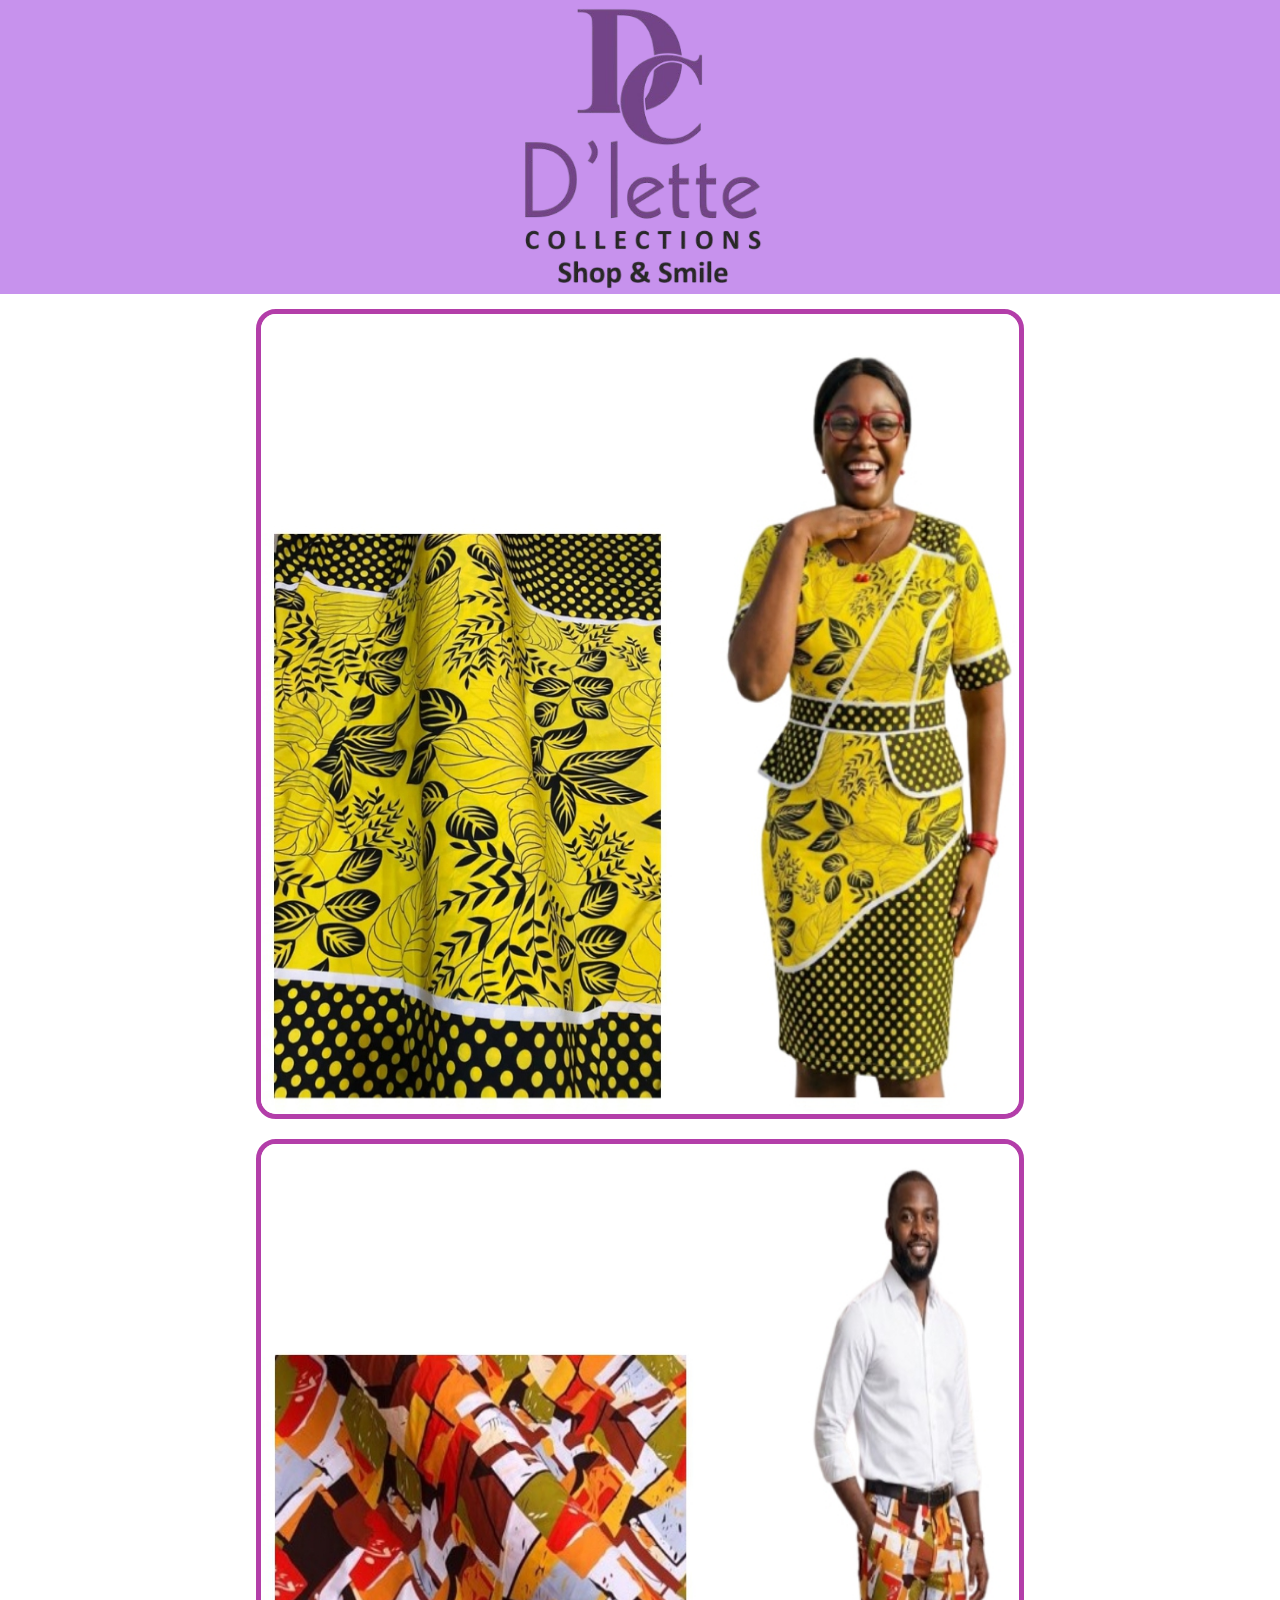
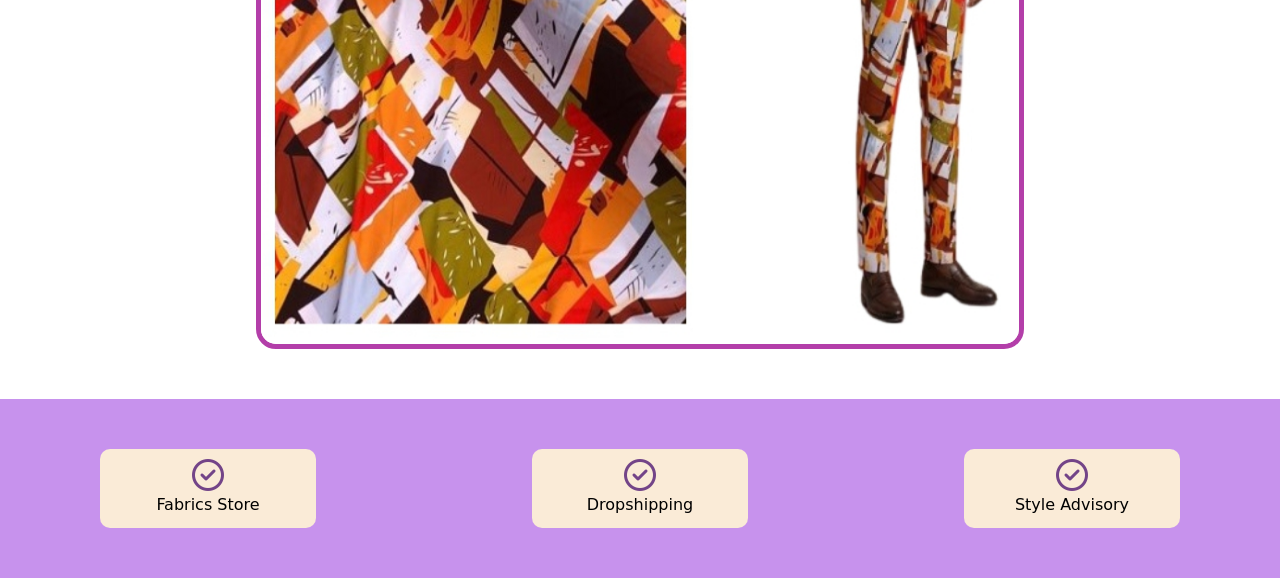
==== index.html @ da6c7910 "commit" ====
<!DOCTYPE html>
<html lang="en">
<head>
    <meta charset="UTF-8">
    <meta name="viewport" content="width=device-width, initial-scale=1.0">
    <title>D'lette Collections</title>
    <link rel="stylesheet" href="./style.css">
    <link rel="icon" href="./Images/dlettelogo.png">
    <link rel="stylesheet" href="https://cdnjs.cloudflare.com/ajax/libs/font-awesome/6.5.1/css/all.min.css">
</head>
<body>
<div class="head"><img class="head-image" src="./Images/dlettelogowhite-removebg.png"></div>
<div class="banner">
 <img src="./Images/fabricand model1.png">
  <img src="./Images/fabricandmodel2.png">
</div>
<main class="services">
<div class="service">
<i class="fa-regular fa-circle-check custom-purple"></i>
 <p>Fabrics Store</p>
 </div>
 <div class="service">
<i class="fa-regular fa-circle-check custom-purple"></i>
 <p>Dropshipping</p>
 </div>
 <div class="service">
<i class="fa-regular fa-circle-check custom-purple"></i>
 <p>Style Advisory</p>
 </div>
</main>
</body>
</html>
---- style.css ----
* {
    margin: 0;
    padding: 0;
    box-sizing: border-box;
    /* Using system fonts for performance and native feel */
    font-family: system-ui, -apple-system, BlinkMacSystemFont, 'Segoe UI', Roboto, Oxygen, Ubuntu, Cantarell, 'Open Sans', 'Helvetica Neue', sans-serif;
}
html {
    scroll-behavior: smooth; /* Smooth scrolling for anchor links */
}

body {
    line-height: 1.7;
    color: var(--text-color-dark);
    overflow-x: hidden; /* Prevent horizontal scroll due to potential overflows */
    -webkit-font-smoothing: antialiased; /* Better font rendering for macOS/iOS */
    -moz-osx-font-smoothing: grayscale; /* Better font rendering for macOS/iOS */
    background-color: #fff;
}

.head {
    background-color: rgb(199, 146, 237);
}
.services {
    background-color:  rgb(199, 146, 237);
    display: flex;
    align-items: center;
    justify-content: space-between;
    padding: 50px 100px;
    margin-top: 50px;

}
.service {
  display: flex;
  flex-direction: column;
  align-items: center;
  justify-content: center;
  background-color: antiquewhite;
  width: 20%;
  border: 10px solid transparent;
  border-radius: 10px;
}

.head-image {
    width: 20vw;
    height: auto;
    display: block;
    margin: 0 auto;
}
.custom-purple {
  color: rgba(115, 68, 136);
  font-size: 2rem;
}


h1 {
font-family: HelveticaNowMTText, HelveticaNowMTTextRegular, "Helvetica Now MT Text", Helvetica, Arial, sans-serif;
font-size: clamp(2em, 4vw, 4em);
font-weight: 400;
color: rgb(179, 62, 169);
text-align: center;
}

span {
    color: rgb(71, 71, 71);
}

.banner {
    display: flex;
    flex-direction: column;
    align-items: center;
    justify-content: space-between;
    flex: 1;
    gap: 20px;
    margin-top: 15px;
}
.banner img {
    height: 90vh;
    width: 60%;
    border: 5px solid rgb(179, 62, 169);
    border-radius: 20px;
}
.banner img:hover {
    transform: translateY(5px);
}
/* For screens up to 480px wide (small mobile phones) */
@media (max-width: 480px) {
 

}
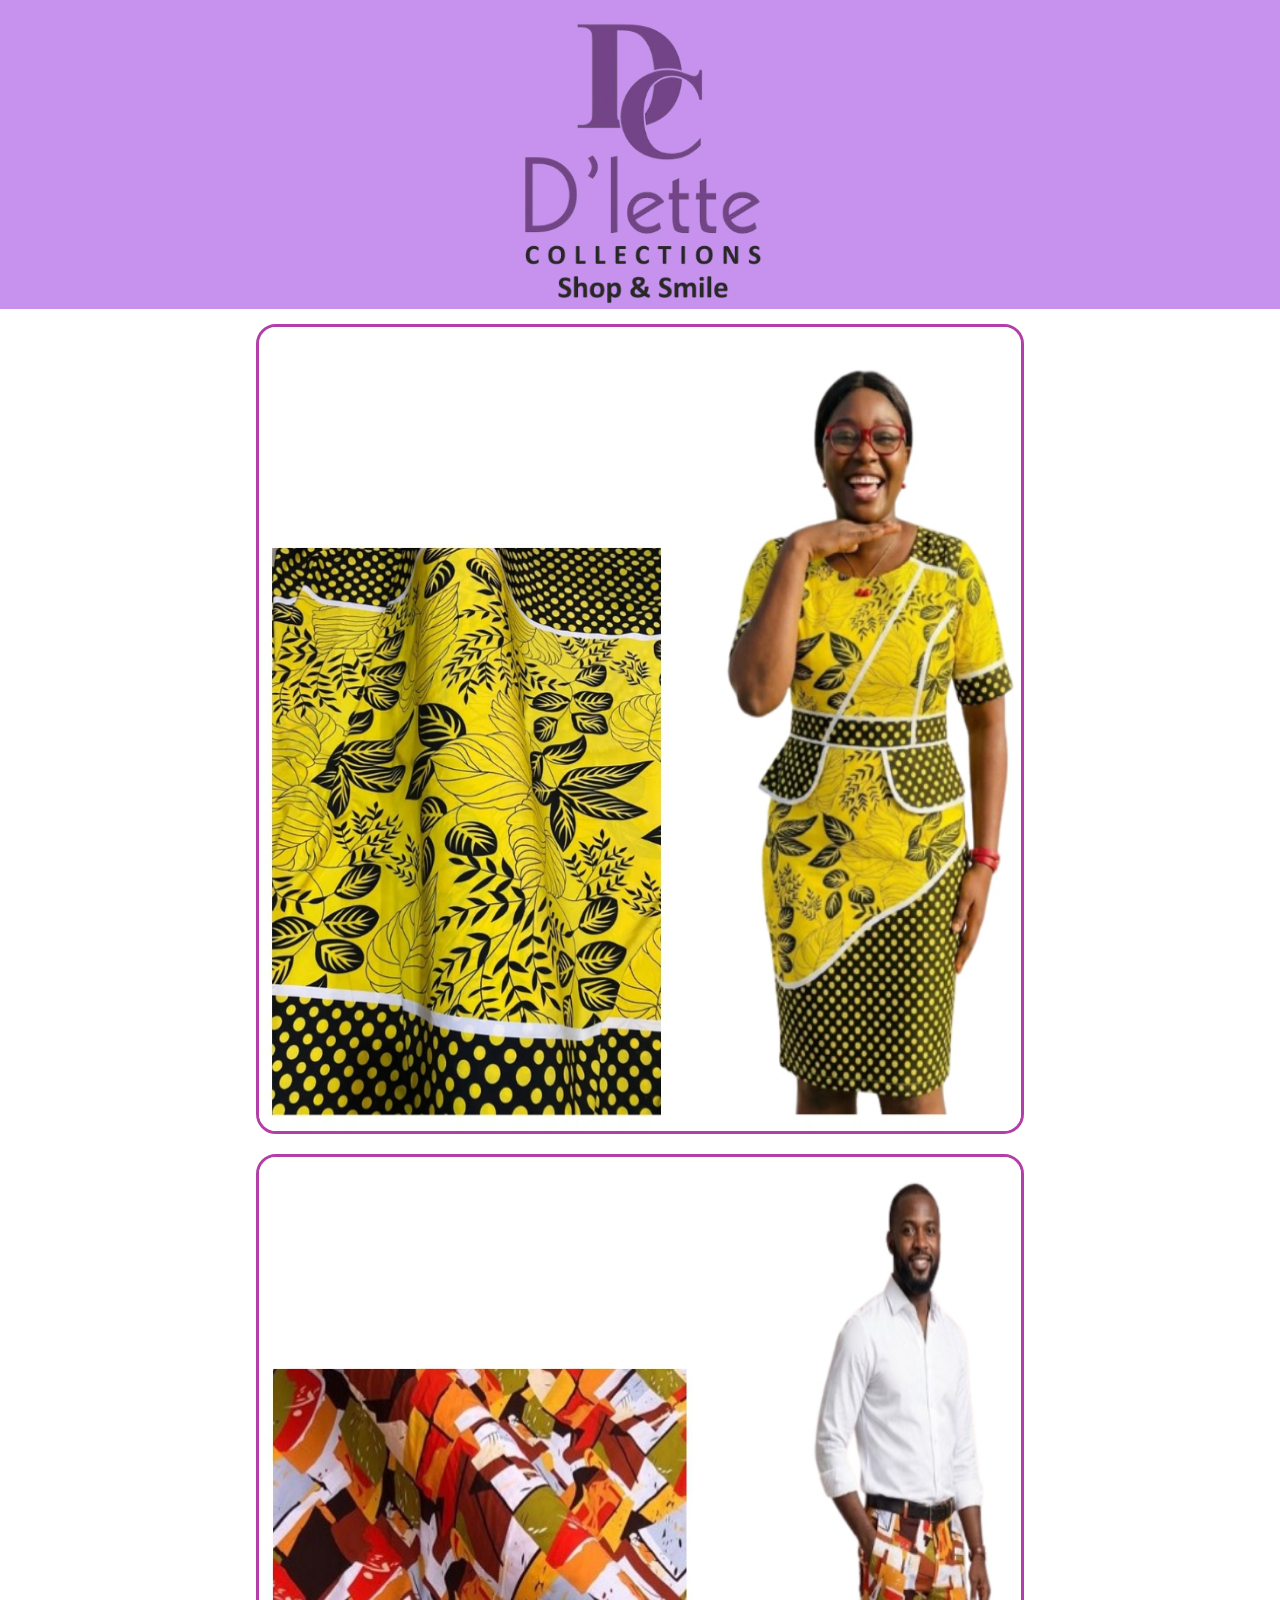
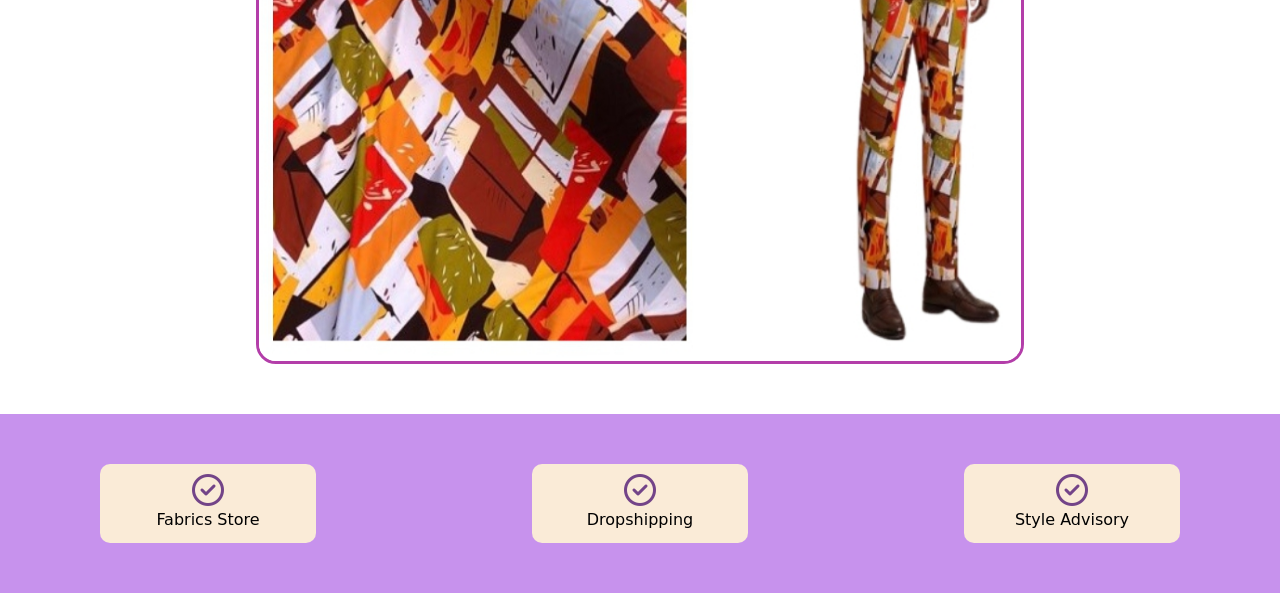
==== commit 300671ca: "comm" ====
--- a/index.html
+++ b/index.html
@@ -11,7 +11,7 @@
 <body>
 <div class="head"><img class="head-image" src="./Images/dlettelogowhite-removebg.png"></div>
 <div class="banner">
- <img src="./Images/fabricand model1.png">
+ <img src="./Images/fabricandmodel1.png">
   <img src="./Images/fabricandmodel2.png">
 </div>
 <main class="services">
--- a/style.css
+++ b/style.css
@@ -20,6 +20,7 @@
 
 .head {
     background-color: rgb(199, 146, 237);
+    padding-top: 15px;
 }
 .services {
     background-color:  rgb(199, 146, 237);
@@ -39,6 +40,9 @@
   width: 20%;
   border: 10px solid transparent;
   border-radius: 10px;
+}
+.service:hover {
+    transform: translateX(5px);
 }
 
 .head-image {
@@ -77,14 +81,27 @@
 .banner img {
     height: 90vh;
     width: 60%;
-    border: 5px solid rgb(179, 62, 169);
+    border: 3px solid  rgb(179, 62, 169);
     border-radius: 20px;
 }
 .banner img:hover {
     transform: translateY(5px);
 }
+/* For screens up to 768px wide */
+@media (max-width: 768px) {
+    .service {
+        width: 25%;
+    }
+}
+
 /* For screens up to 480px wide (small mobile phones) */
 @media (max-width: 480px) {
- 
+ .head-image {
+    width: 25vw;
+ }
+ .banner img {
+    width: 100%;
+    height: auto;
+ }
 
 }
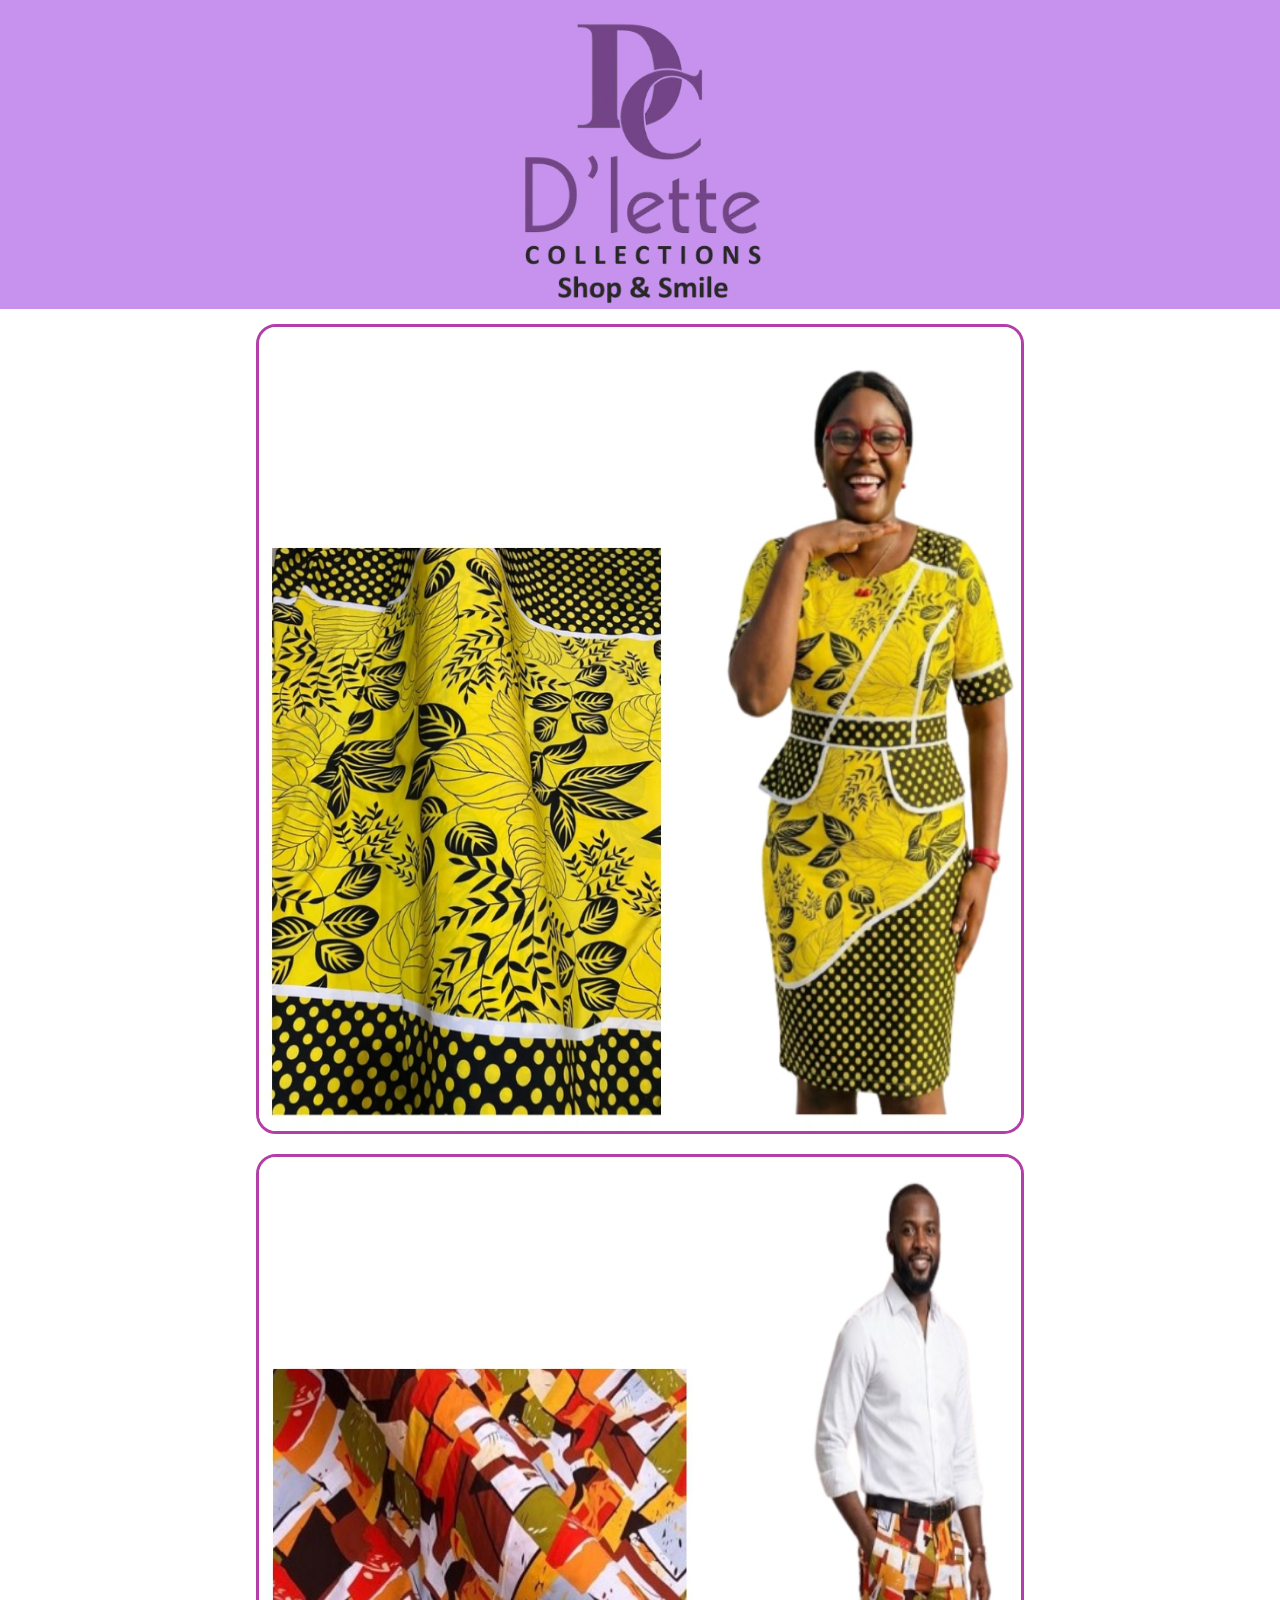
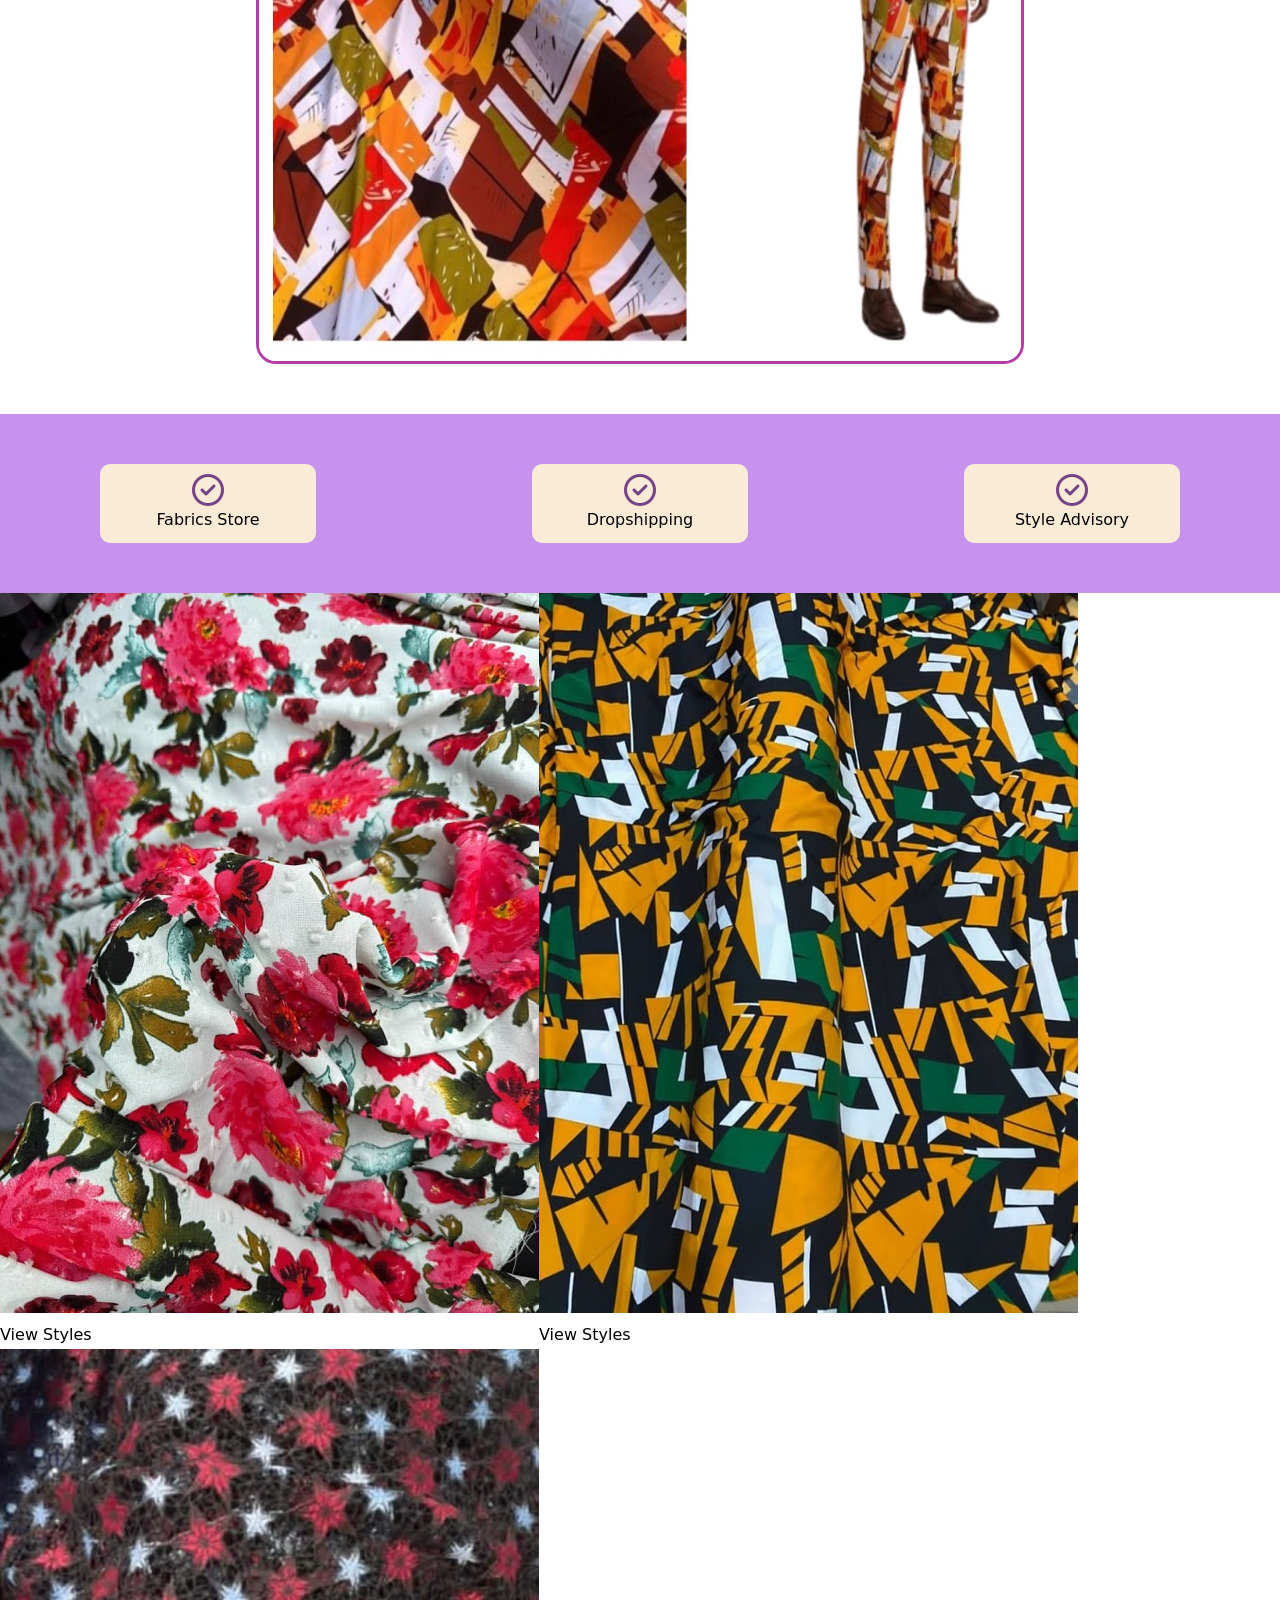
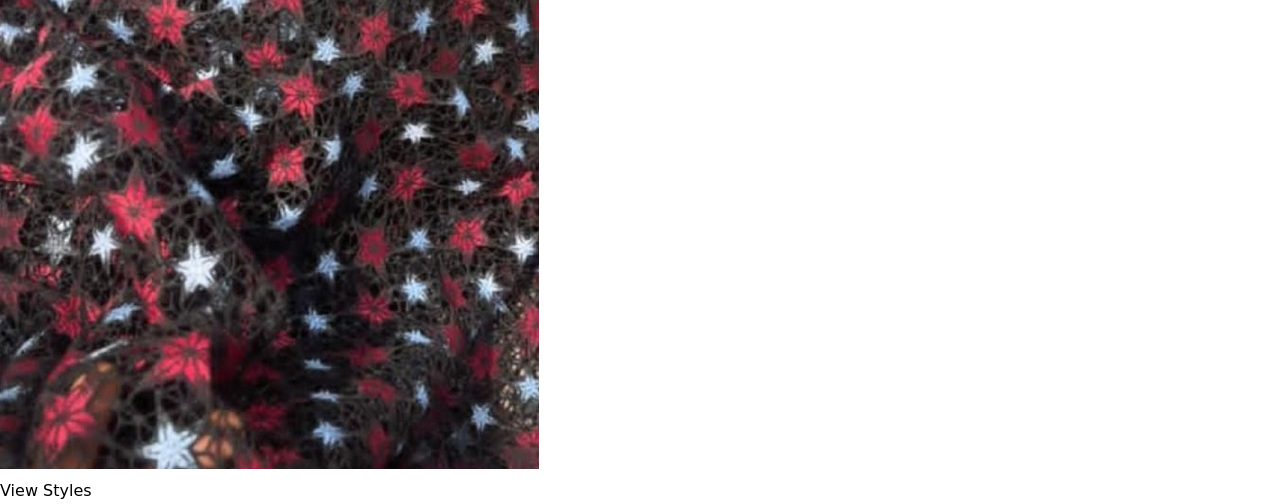
==== commit 17b48bb1: "commit" ====
--- a/index.html
+++ b/index.html
@@ -28,5 +28,19 @@
  <p>Style Advisory</p>
  </div>
 </main>
+<section class="styles">
+    <div class="style">
+        <img src="./Images/fabric1.jpg">
+        <p>View Styles</p>
+    </div>
+    <div class="style">
+        <img src="./Images/fabric3.jpg">
+        <p>View Styles</p>
+    </div>
+    <div class="style">
+        <img src="./Images/fabric5.jpeg">
+        <p>View Styles</p>
+    </div>
+</section>
 </body>
 </html>
--- a/style.css
+++ b/style.css
@@ -87,12 +87,28 @@
 .banner img:hover {
     transform: translateY(5px);
 }
+.styles {
+    display: flex;
+    flex-wrap: wrap;
+}
 /* For screens up to 768px wide */
 @media (max-width: 768px) {
     .service {
         width: 25%;
     }
 }
+/* For screens up to 680px wide */
+@media (max-width: 680px) {
+    .services {
+    padding: 50px 40px;
+
+}
+    .service {
+        width: 30%;
+    }
+}
+
+
 
 /* For screens up to 480px wide (small mobile phones) */
 @media (max-width: 480px) {
@@ -100,8 +116,19 @@
     width: 25vw;
  }
  .banner img {
-    width: 100%;
+    width: 90%;
     height: auto;
  }
+ .services {
+    flex-direction: column;
+    gap: 20px;
+
+}
+    .service {
+        width: 90%;
+    }
+    .service p {
+      font-size: clamp(2em, 3vw, 2.6em);
+    }
 
 }
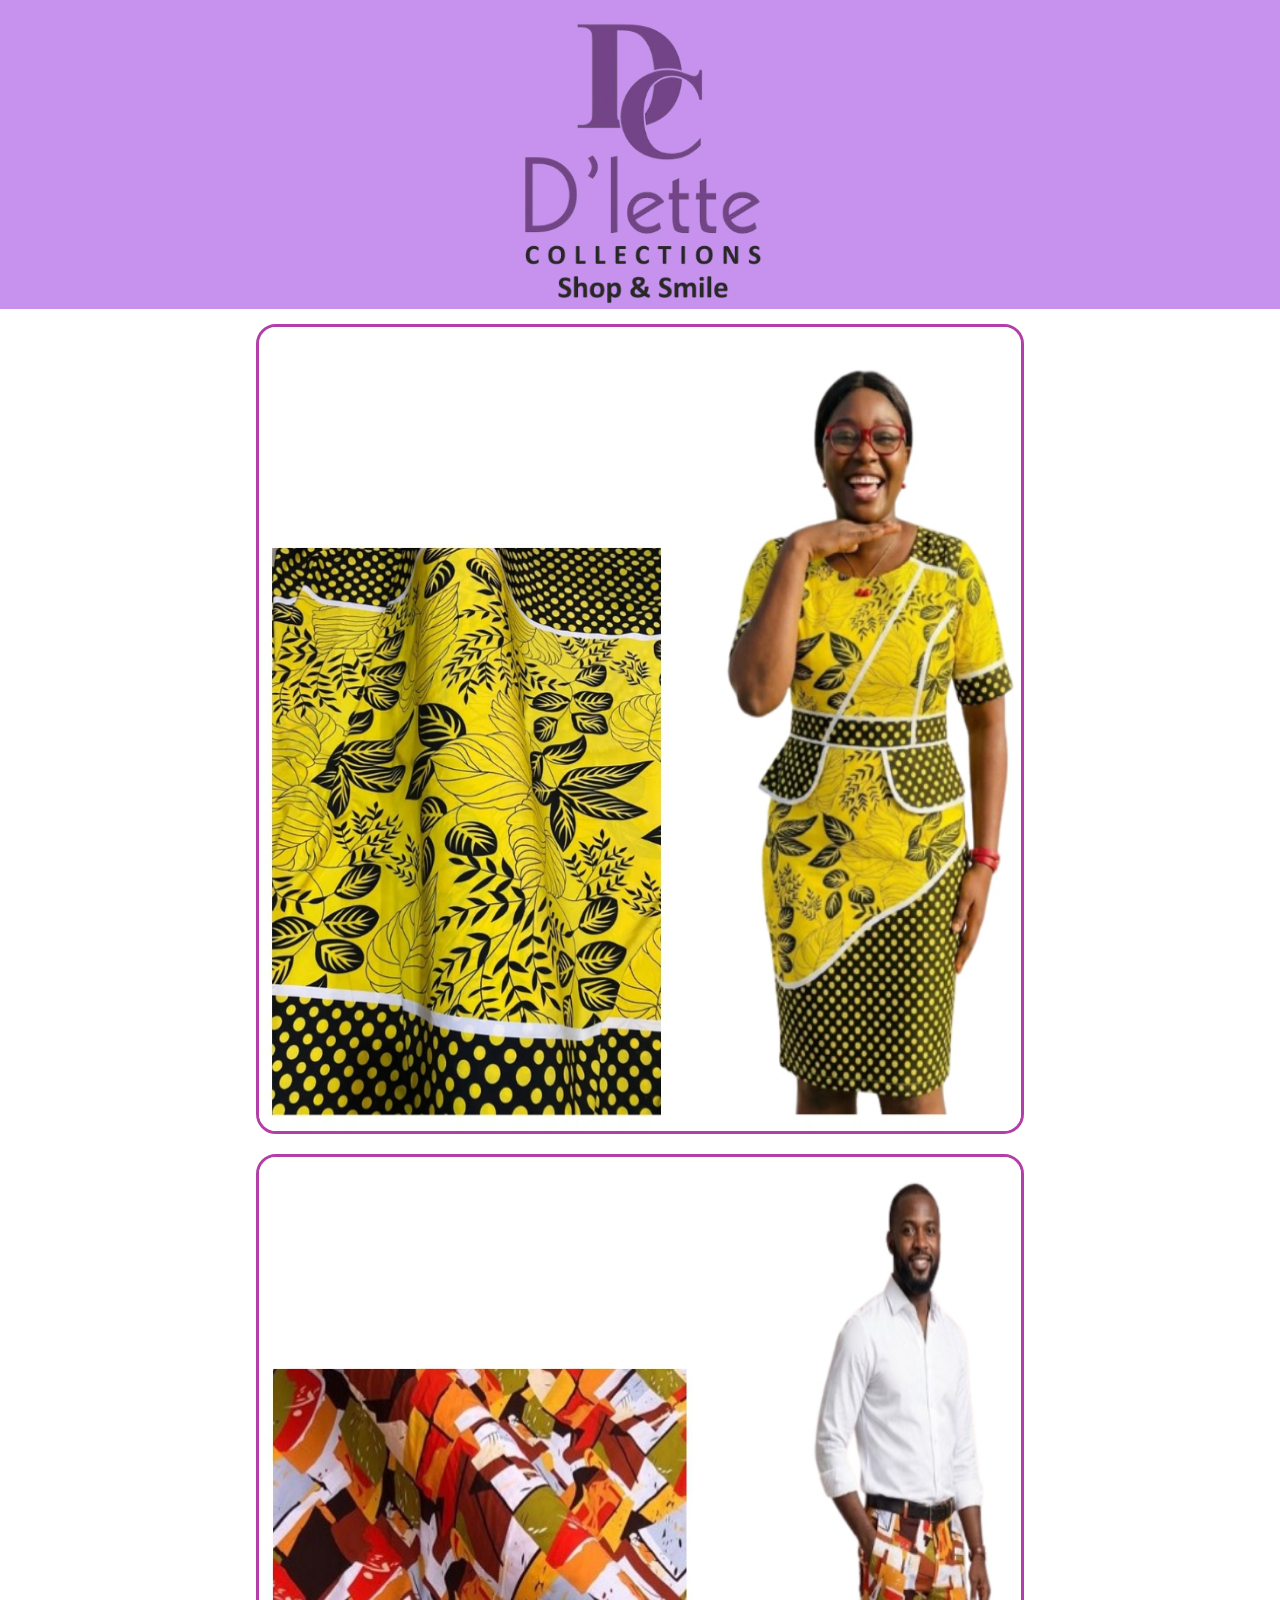
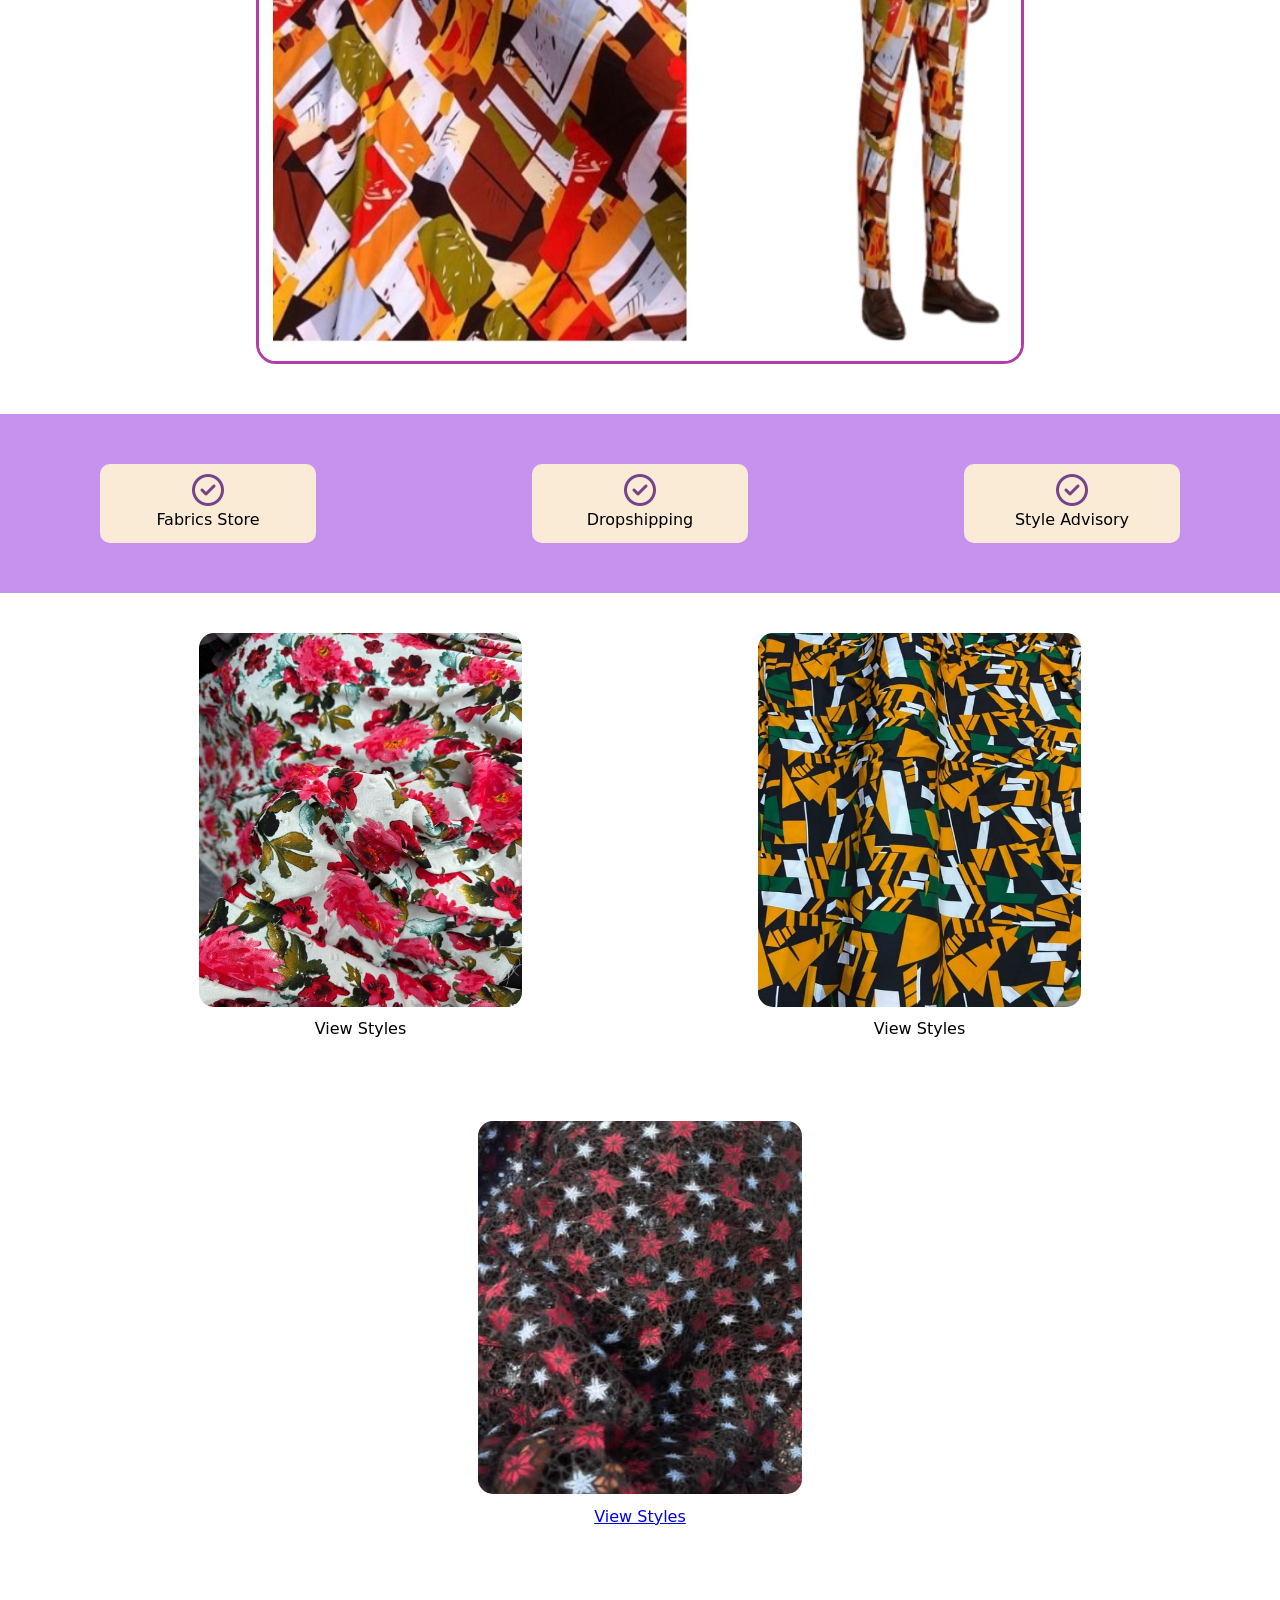
==== commit 286cd597: "commit" ====
--- a/index.html
+++ b/index.html
@@ -39,7 +39,7 @@
     </div>
     <div class="style">
         <img src="./Images/fabric5.jpeg">
-        <p>View Styles</p>
+        <a href="./model.html" target="_blank"><p>View Styles</p></a>
     </div>
 </section>
 </body>
--- a/style.css
+++ b/style.css
@@ -90,6 +90,16 @@
 .styles {
     display: flex;
     flex-wrap: wrap;
+    margin: 20px;
+    gap: 20px;
+    justify-content: center;
+    text-align: center;
+    padding: 20px;
+}
+.style img {
+   border-radius: 15px;
+   width: 60%;
+   height: 80%;
 }
 /* For screens up to 768px wide */
 @media (max-width: 768px) {
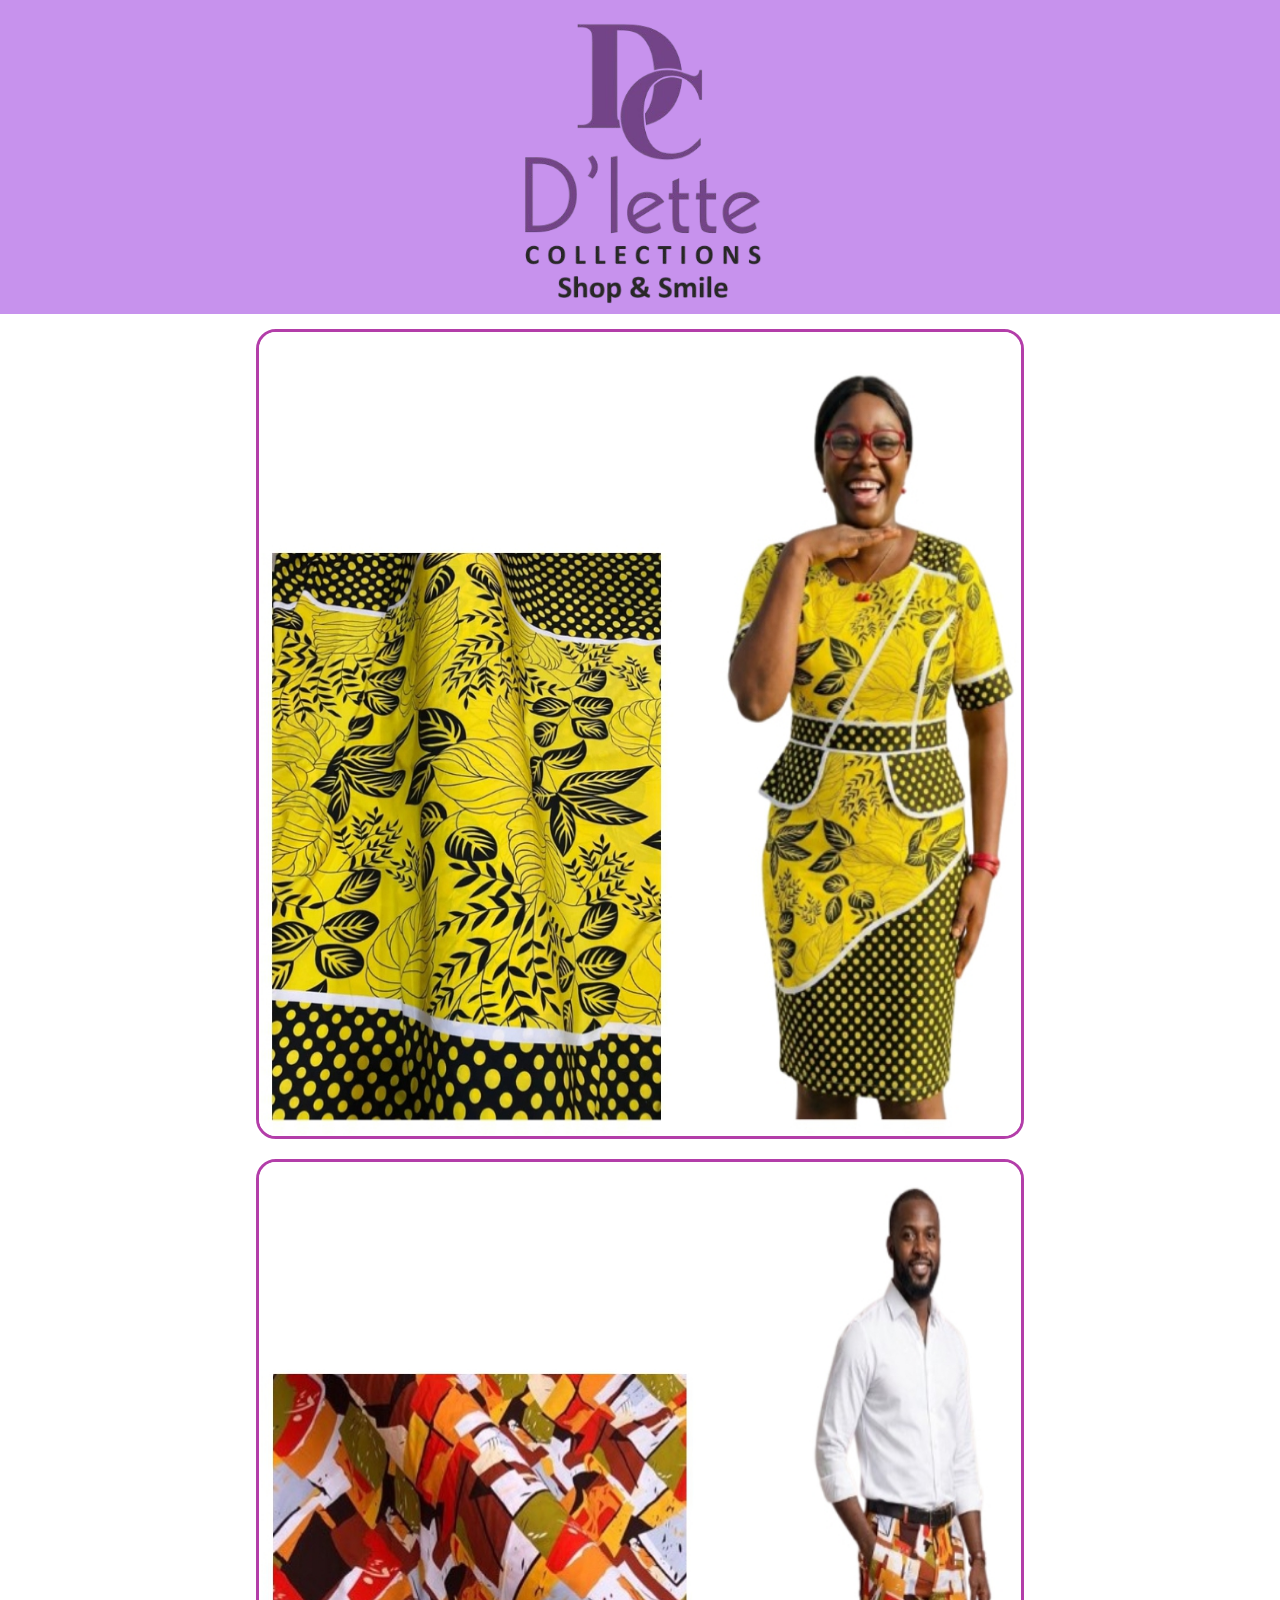
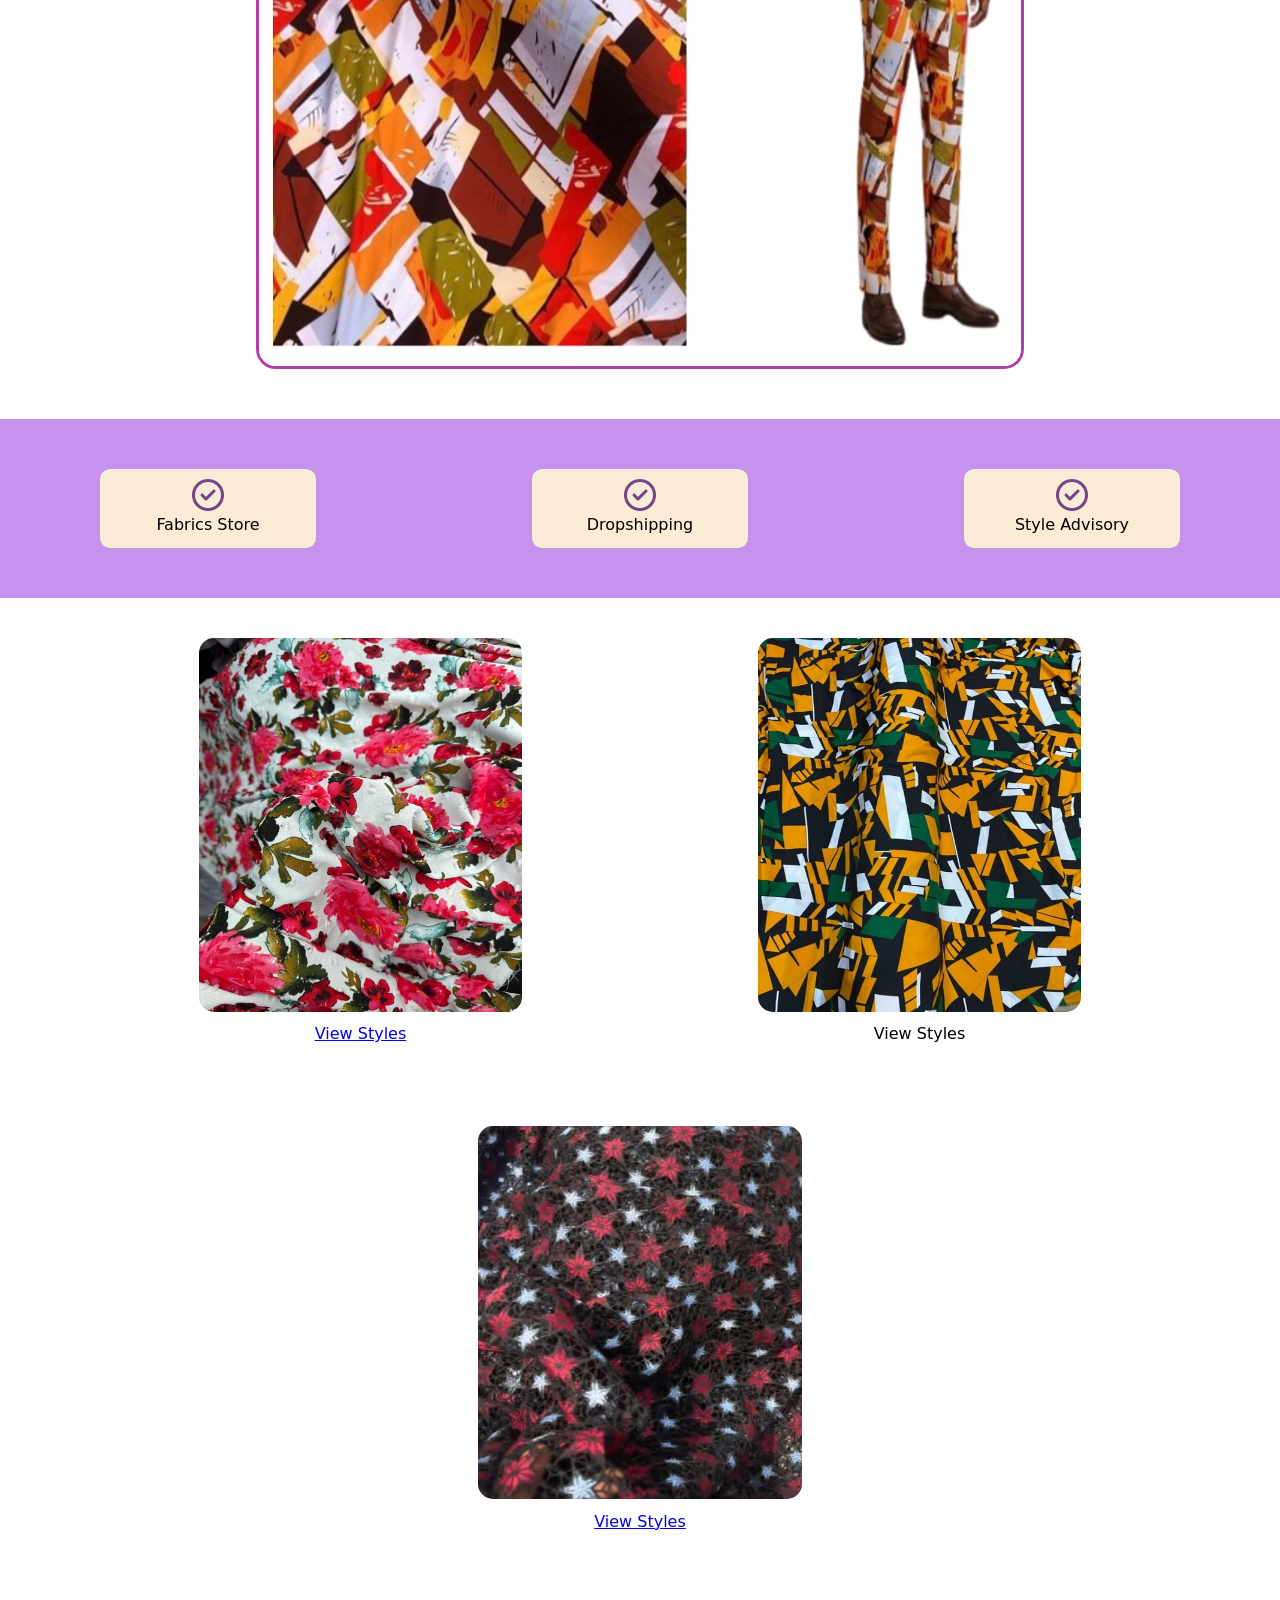
==== commit 4f521dab: "Commit" ====
--- a/index.html
+++ b/index.html
@@ -31,7 +31,7 @@
 <section class="styles">
     <div class="style">
         <img src="./Images/fabric1.jpg">
-        <p>View Styles</p>
+        <a href="./model1.html" target="_blank"><p>View Styles</p></a>
     </div>
     <div class="style">
         <img src="./Images/fabric3.jpg">
--- a/style.css
+++ b/style.css
@@ -20,7 +20,19 @@
 
 .head {
     background-color: rgb(199, 146, 237);
-    padding-top: 15px;
+    display: flex;
+    align-items: center;
+    padding: 15px 20px 5px 20px;
+}
+.head-home {
+    background-color: rgb(199, 146, 237);
+    display: flex;
+    align-items: center;
+    padding: 15px 20px 5px 20px;
+}
+.head-home a {
+    text-decoration: none;
+    color: blue;
 }
 .services {
     background-color:  rgb(199, 146, 237);
@@ -87,7 +99,7 @@
 .banner img:hover {
     transform: translateY(5px);
 }
-.styles {
+.styles, .models {
     display: flex;
     flex-wrap: wrap;
     margin: 20px;
@@ -96,10 +108,18 @@
     text-align: center;
     padding: 20px;
 }
-.style img {
+.style img, .model img {
    border-radius: 15px;
    width: 60%;
    height: 80%;
+}
+.model {
+    background-color: rgb(243, 210, 216);
+    border-radius: 20px;
+    padding-top: 20px;
+}
+.model img:hover {
+    transform: translateY(5px);
 }
 /* For screens up to 768px wide */
 @media (max-width: 768px) {
@@ -122,6 +142,12 @@
 
 /* For screens up to 480px wide (small mobile phones) */
 @media (max-width: 480px) {
+.head-home {
+    background-color: rgb(199, 146, 237);
+    display: flex;
+    align-items: center;
+    padding: 15px 20px 5px 77px;
+    }
  .head-image {
     width: 25vw;
  }
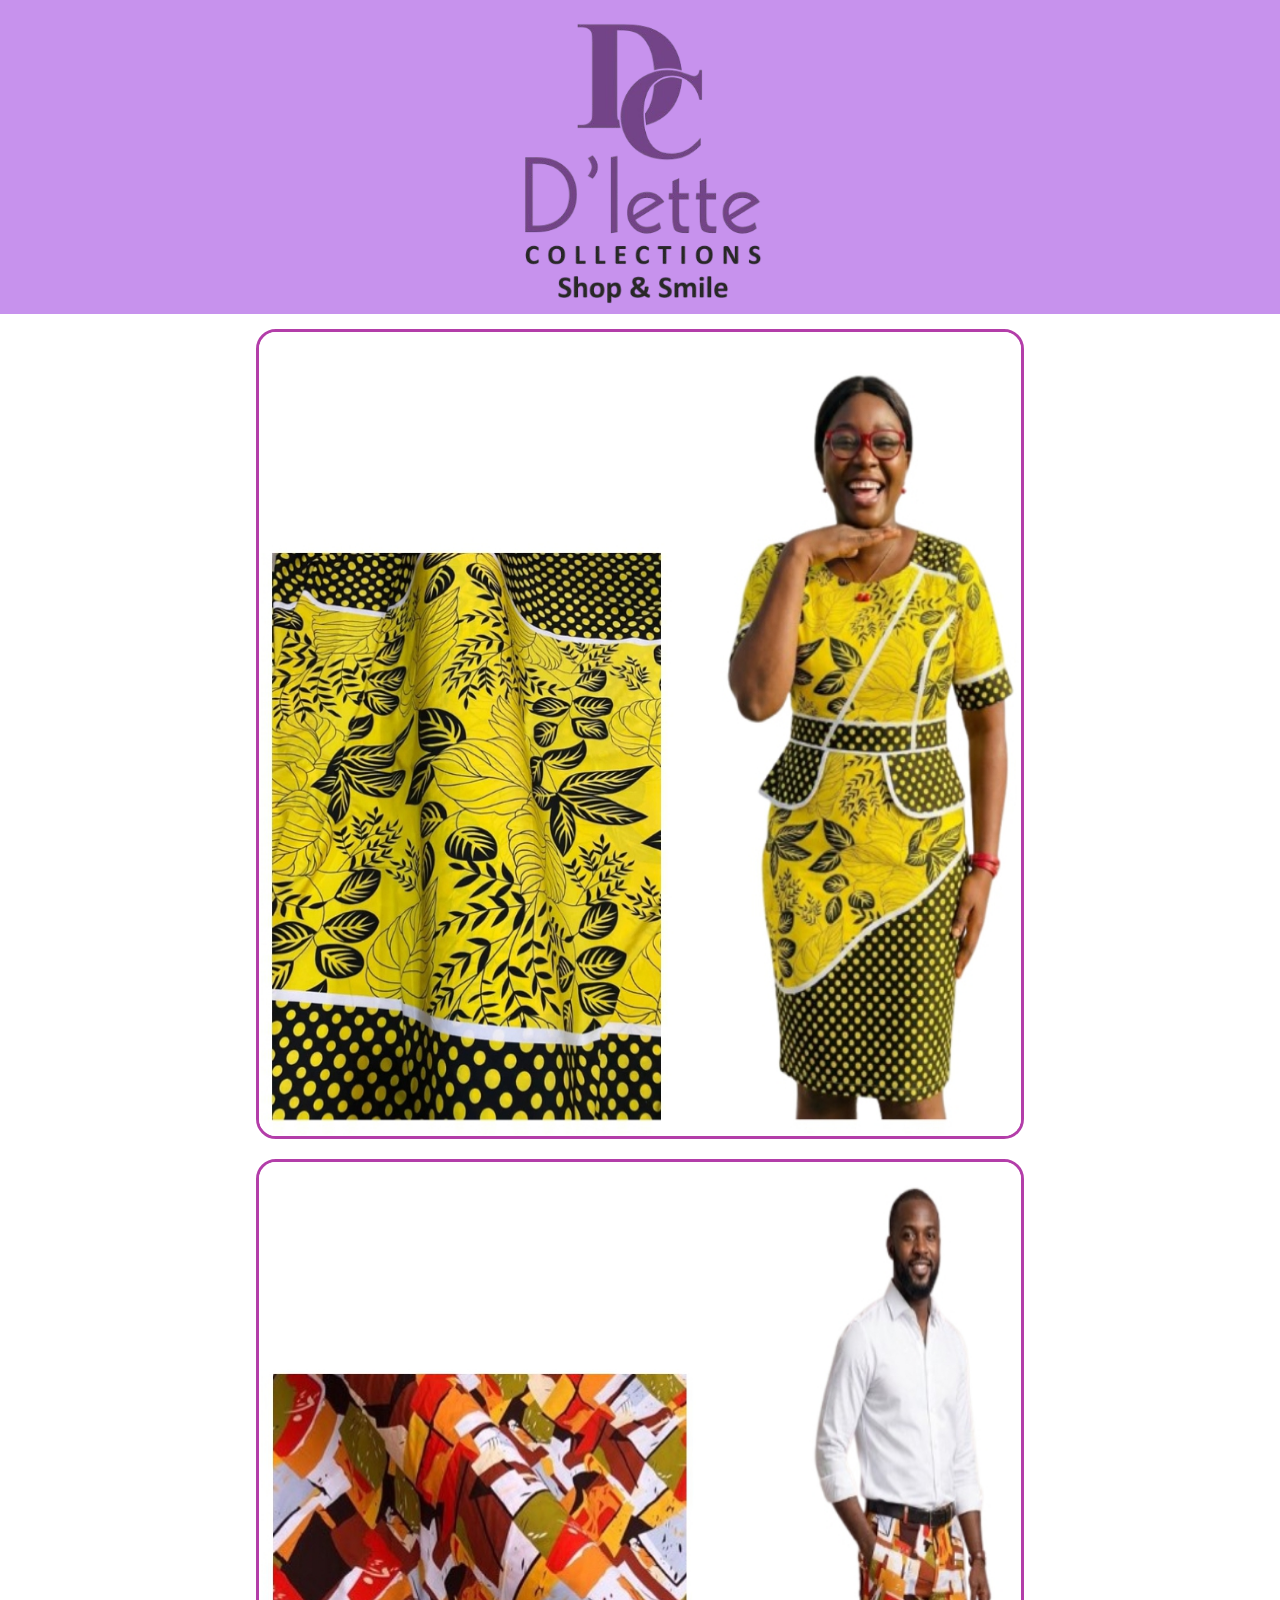
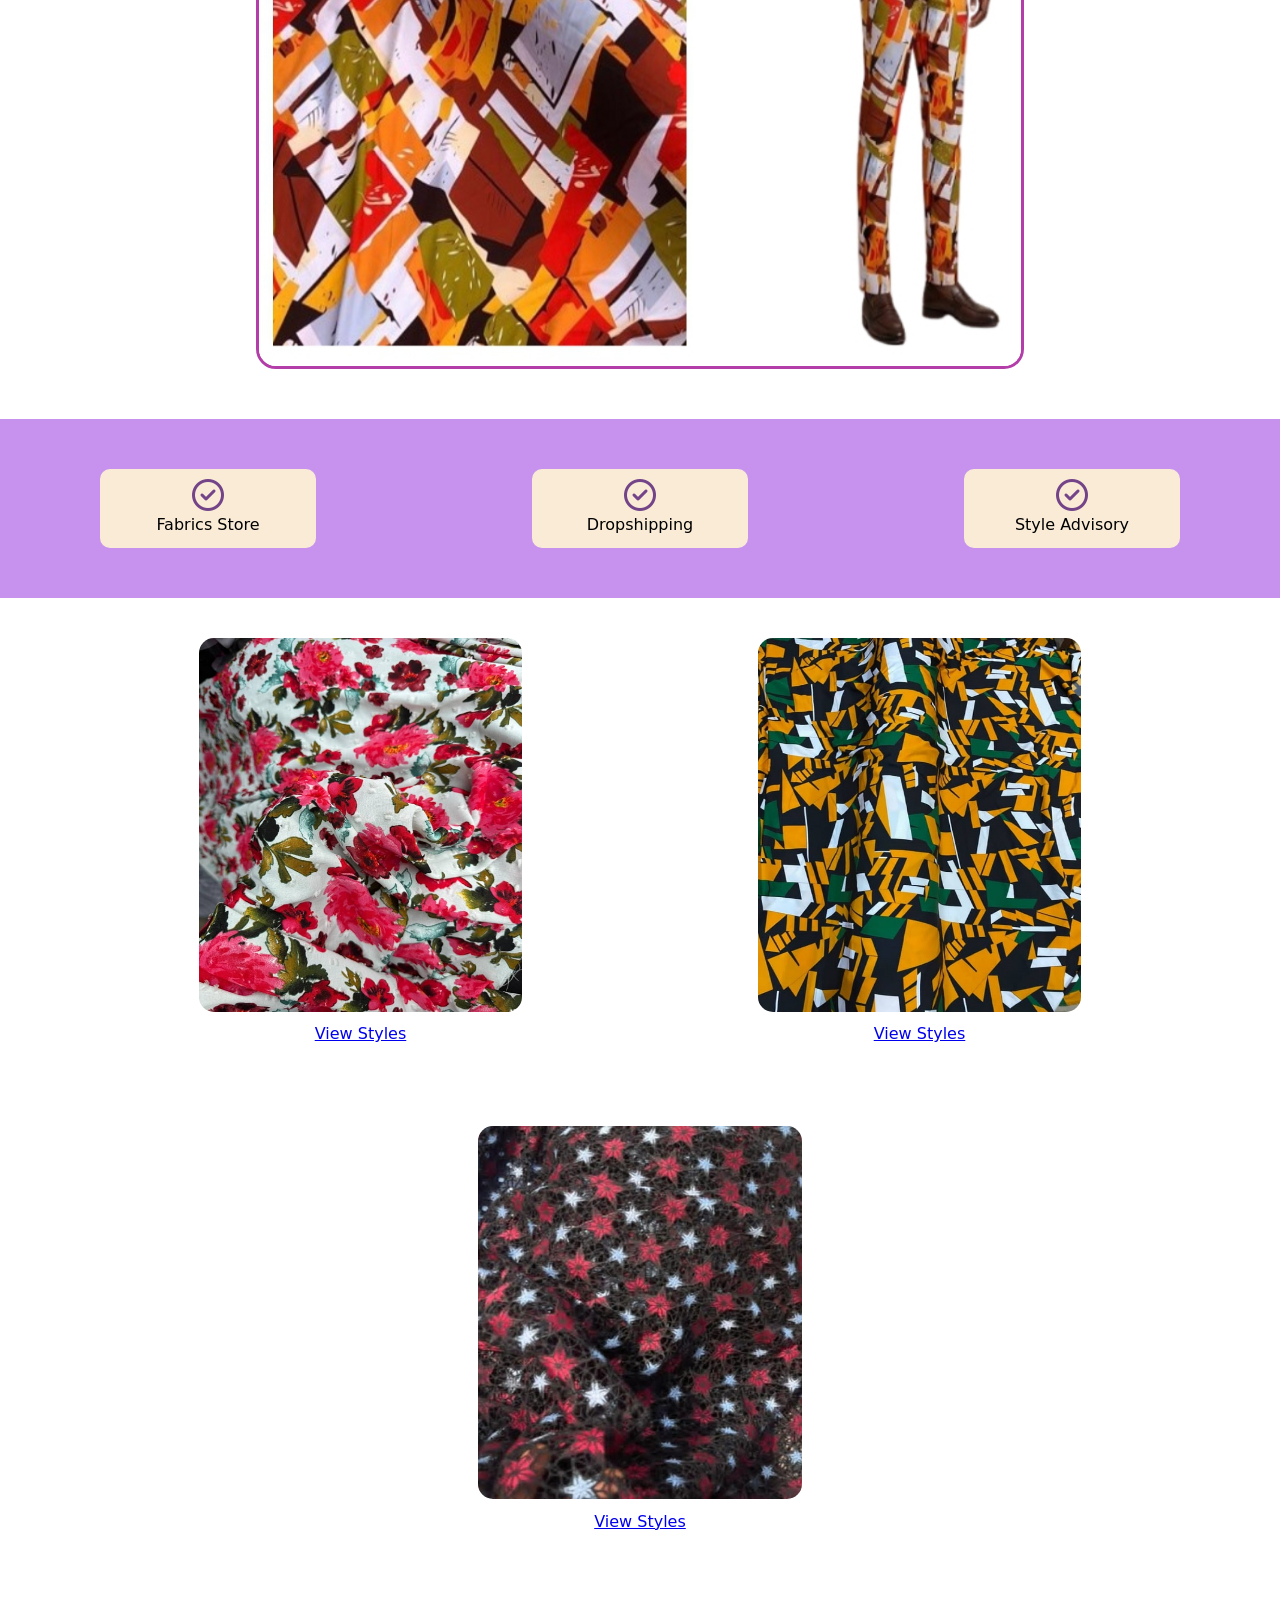
==== commit 327eae56: "commit" ====
--- a/index.html
+++ b/index.html
@@ -35,7 +35,7 @@
     </div>
     <div class="style">
         <img src="./Images/fabric3.jpg">
-        <p>View Styles</p>
+        <a href="./model2.html"><p>View Styles</p></a>
     </div>
     <div class="style">
         <img src="./Images/fabric5.jpeg">
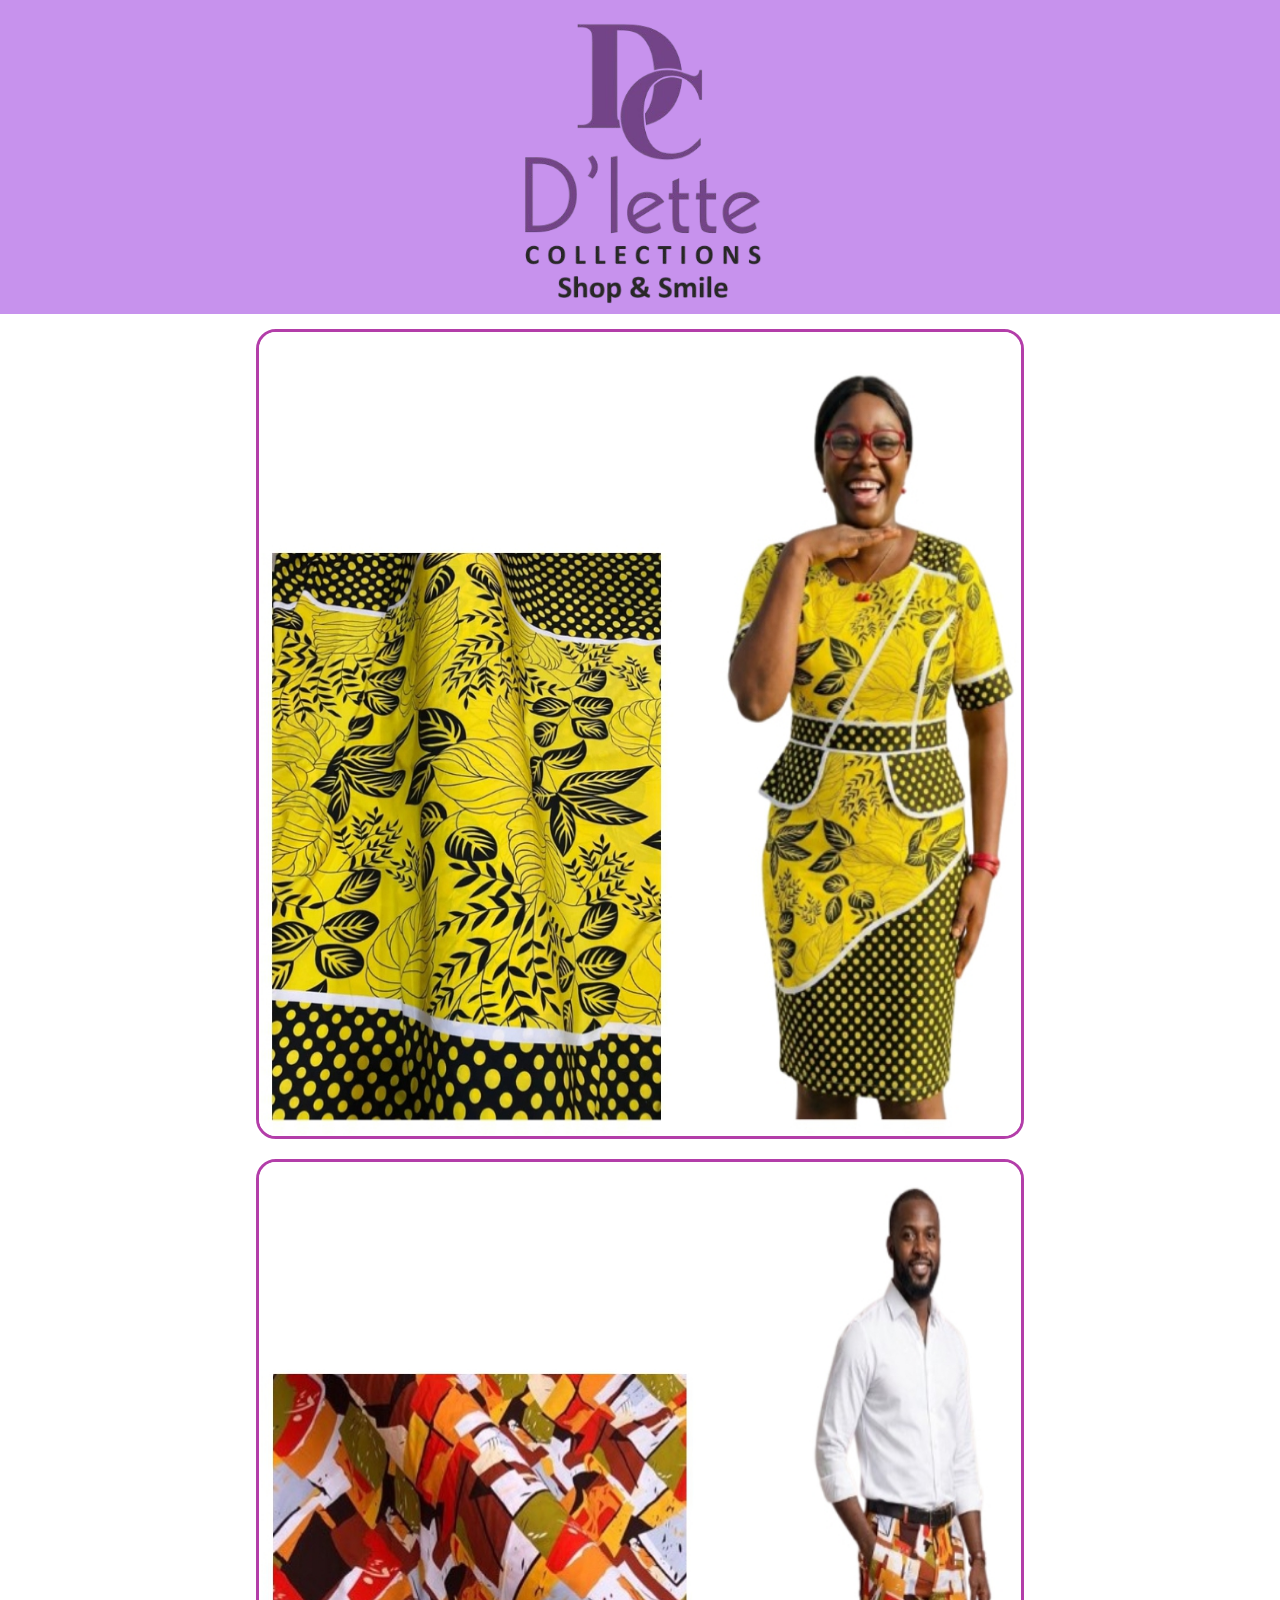
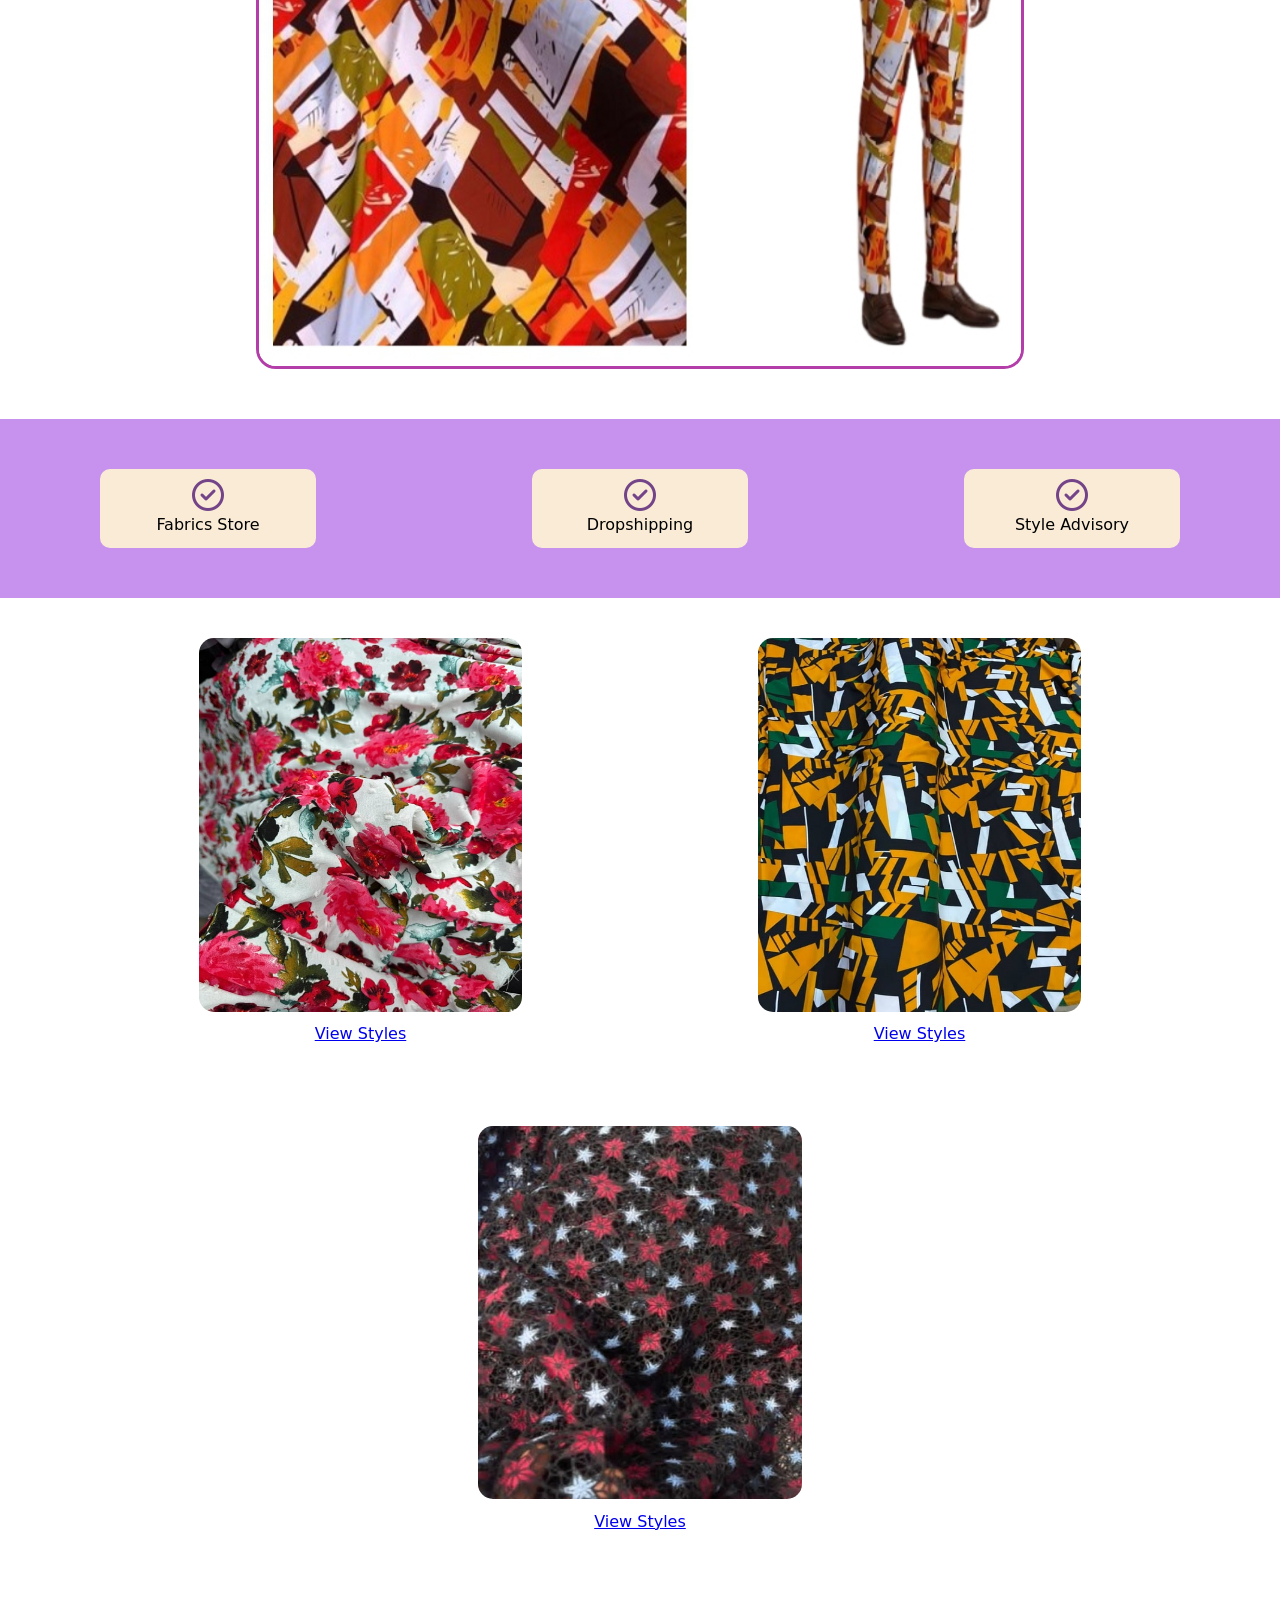
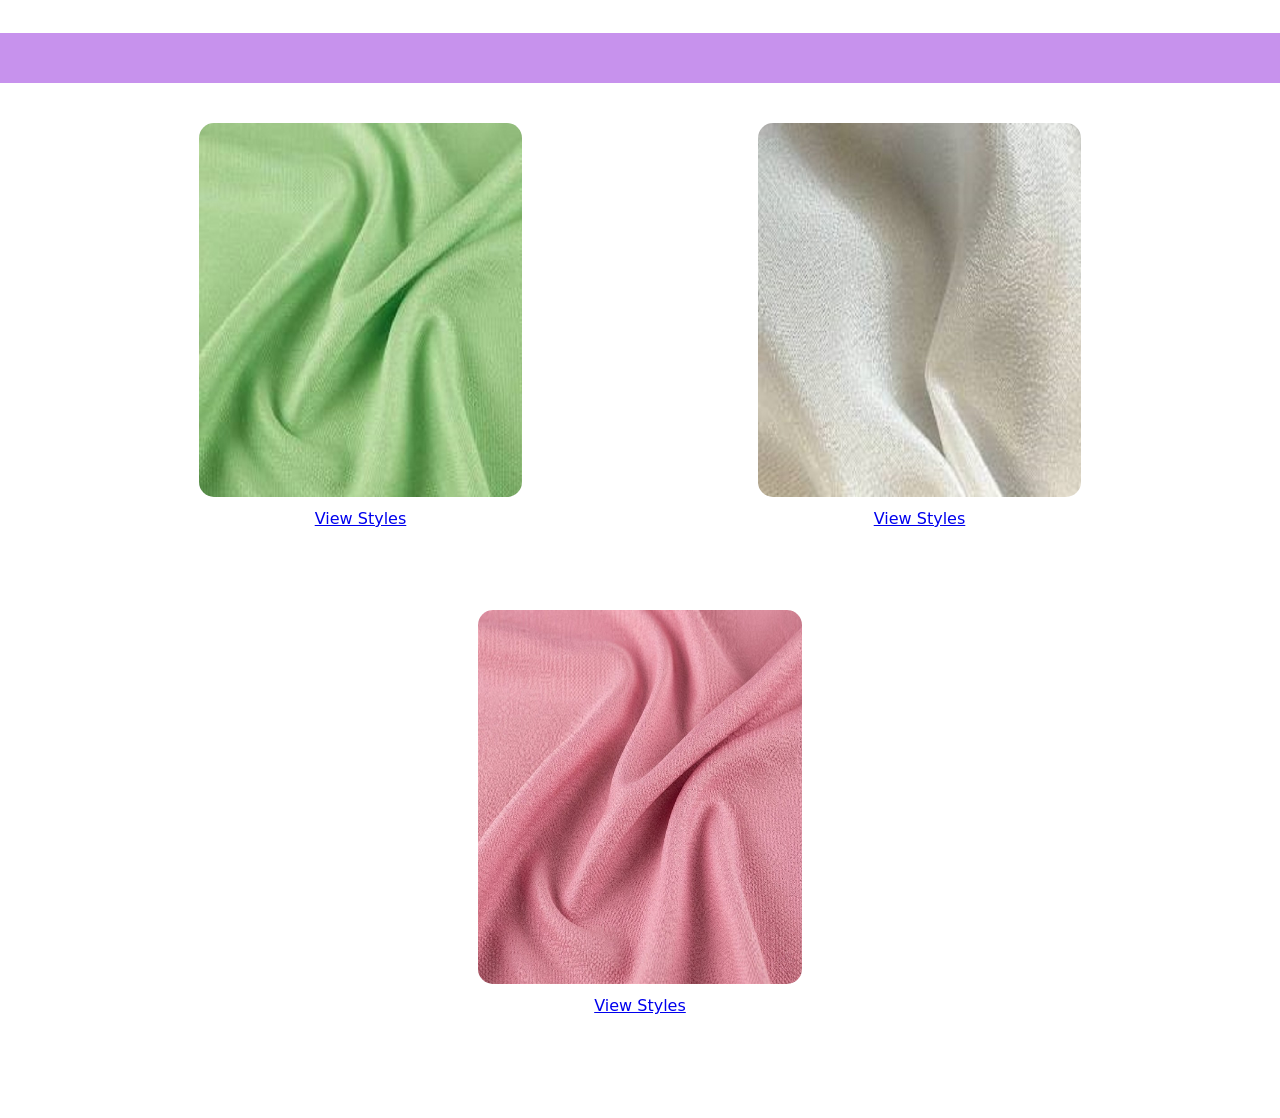
==== commit c04740e3: "commi" ====
--- a/index.html
+++ b/index.html
@@ -42,5 +42,22 @@
         <a href="./model.html" target="_blank"><p>View Styles</p></a>
     </div>
 </section>
+<div class="more"></div>
+<section class="styles">
+    <div class="style">
+        <img src="./Images/crepe1.jfif">
+        <a href="./model3.html" target="_blank"><p>View Styles</p></a>
+    </div>
+    <div class="style">
+        <img src="./Images/crepe2.jfif">
+        <a href="./model4.html"><p>View Styles</p></a>
+    </div>
+    <div class="style">
+        <img src="./Images/crepe3.jfif">
+        <a href="./model5.html" target="_blank"><p>View Styles</p></a>
+    </div>
+</section>
+
+<script src="./script.js"></script>
 </body>
 </html>
--- a/style.css
+++ b/style.css
@@ -17,7 +17,6 @@
     -moz-osx-font-smoothing: grayscale; /* Better font rendering for macOS/iOS */
     background-color: #fff;
 }
-
 .head {
     background-color: rgb(199, 146, 237);
     display: flex;
@@ -108,6 +107,7 @@
     text-align: center;
     padding: 20px;
 }
+
 .style img, .model img {
    border-radius: 15px;
    width: 60%;
@@ -120,6 +120,14 @@
 }
 .model img:hover {
     transform: translateY(5px);
+}
+.price {
+    color: grey;
+    
+}
+.more {
+    background-color:  rgb(199, 146, 237);
+    height: 50px;
 }
 /* For screens up to 768px wide */
 @media (max-width: 768px) {
@@ -143,7 +151,6 @@
 /* For screens up to 480px wide (small mobile phones) */
 @media (max-width: 480px) {
 .head-home {
-    background-color: rgb(199, 146, 237);
     display: flex;
     align-items: center;
     padding: 15px 20px 5px 77px;
@@ -166,5 +173,8 @@
     .service p {
       font-size: clamp(2em, 3vw, 2.6em);
     }
+    .model {
+        padding-bottom: 15px;
+    }
 
 }
